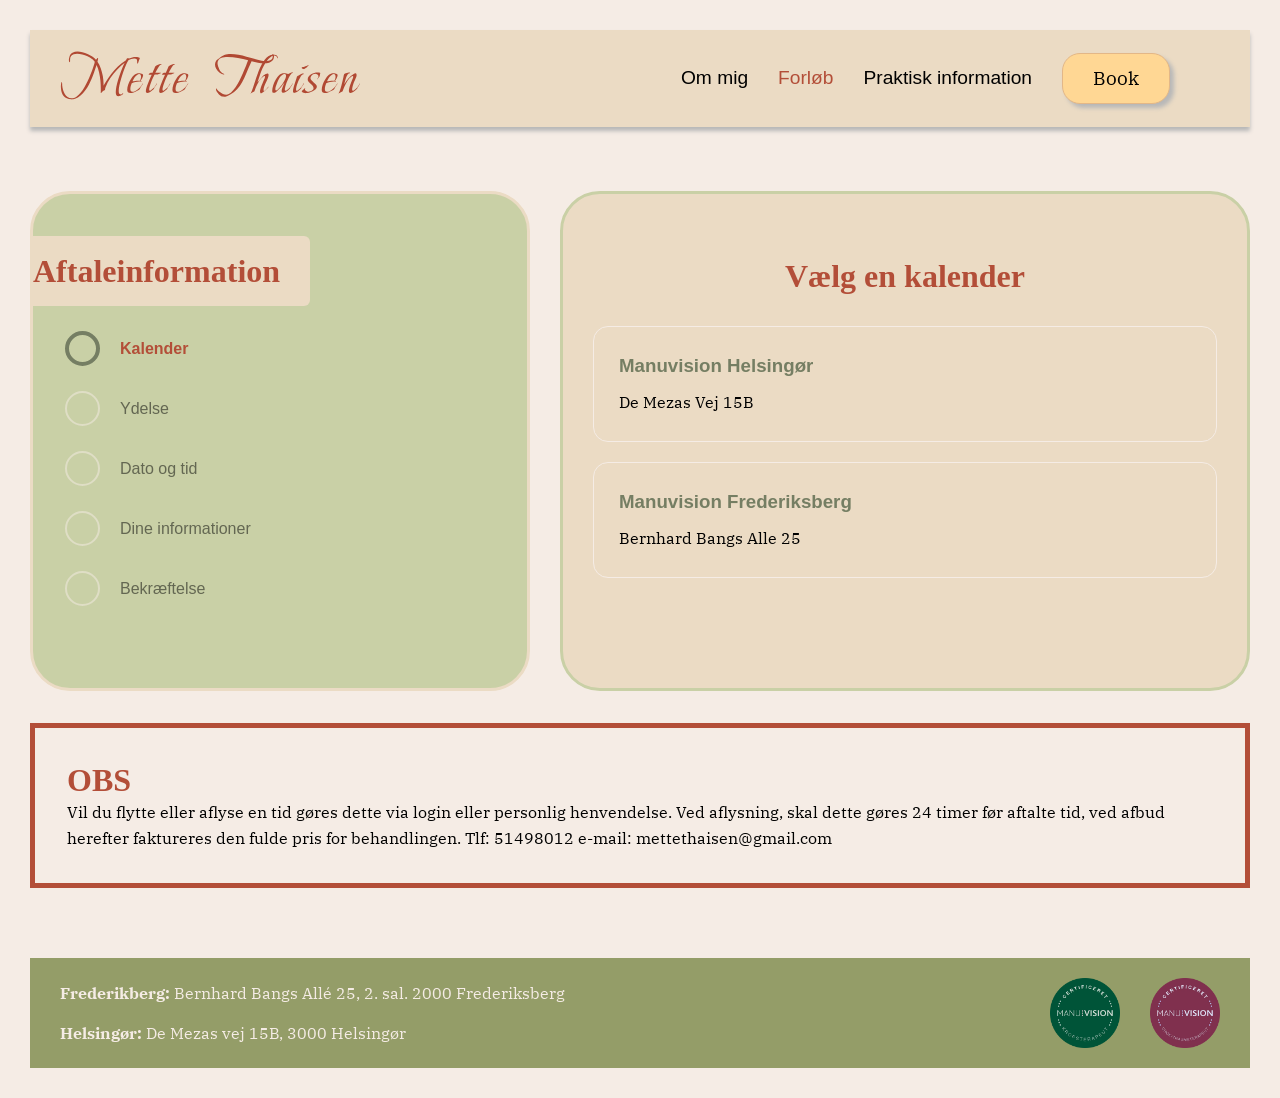
==== booking.html @ 3f694541 "Add booking functionality and styles - Created a new CSS file for booking styles (booking.css) with " ====
<!doctype html>
<html lang="da">

<head>
    <meta charset="UTF-8" />
    <meta name="viewport" content="width=device-width, initial-scale=1.0" />

    <link rel="stylesheet" href="css/general.css" />
    <link rel="stylesheet" href="css/booking.css" />
    <!-- FONTS -->
    <link rel="preconnect" href="https://fonts.googleapis.com" />
    <link rel="preconnect" href="https://fonts.gstatic.com" crossorigin />
    <link href="https://fonts.googleapis.com/css2?family=Angkor&display=swap" rel="stylesheet" />
    <link rel="preconnect" href="https://fonts.googleapis.com" />
    <link rel="preconnect" href="https://fonts.gstatic.com" crossorigin />
    <link href="https://fonts.googleapis.com/css2?family=Alike&display=swap" rel="stylesheet" />
    <link rel="preconnect" href="https://fonts.googleapis.com" />
    <link rel="preconnect" href="https://fonts.gstatic.com" crossorigin />
    <link href="https://fonts.googleapis.com/css2?family=IBM+Plex+Serif&display=swap" rel="stylesheet" />


    <title>Booking</title>
</head>

<header>
    <a href="index.html"><img src="img/logo.svg" alt="logo" /></a>
    <nav>
        <ul class="menu">
            <li><a href="om_mig.html">Om mig</a></li>
            <li><a id="aktiv" href="forloeb.html">Forløb</a></li>
            <li><a href="kommer_snart.html">Praktisk information</a></li>
            <li class="booking-btn"><a href="booking.html">Book</a></li>
        </ul>
        <button class="burger" aria-label="menu">
            <span class="line"></span>
            <span class="line"></span>
            <span class="line"></span>
        </button>
    </nav>
</header>

<body>
    <main>
        <div class="booking">

            <div class="venstre_box">

                <h1>Aftaleinformation</h1>

                <div class="step active" id="step1">
                    <div class="circle"></div>
                    <span>Kalender</span>
                </div>

                <div class="step" id="step2">
                    <div class="circle"></div>
                    <span>Ydelse</span>
                </div>

                <div class="step" id="step3">
                    <div class="circle"></div>
                    <span>Dato og tid</span>
                </div>

                <div class="step" id="step4">
                    <div class="circle"></div>
                    <span>Dine informationer</span>
                </div>

                <div class="step" id="step5">
                    <div class="circle"></div>
                    <span>Bekræftelse</span>
                </div>

            </div>



            <div class="højre_box">



                <div class="section active" id="section1">

                    <h2>Vælg en kalender</h2>

                    <div class="card" onclick="goToStep(2)">
                        <h3>Manuvision Helsingør</h3>
                        <p>De Mezas Vej 15B</p>
                    </div>

                    <div class="card" onclick="goToStep(2)">
                        <h3>Manuvision Frederiksberg</h3>
                        <p>Bernhard Bangs Alle 25</p>
                    </div>

                </div>



                <div class="section" id="section2">

                    <h2>Vælg ydelse</h2>

                    <div class="card" onclick="goToStep(3)">
                        <h3>Manuvision behandling, incl. samtale
                            1 time og 10 minutter </h3>
                        <p>DKK 1.150,00</p>
                        <button class="Læs_mere_btn">Læs mere om behandlingen</button>
                    </div>

                    <div class="card" onclick="goToStep(3)">
                        <h3>Manuvision behandling incl. samtale; stud./ledig/pensionist
                            1 time og 10 minutter </h3>
                        <p> DKK 1.000,00</p>
                        <button class="Læs_mere_btn">Læs mere om behandlingen</button>
                    </div>

                    <div class="card" onclick="goToStep(3)">
                        <h3>Slip fri af stress, incl. bogen til selvhjælp 'lær at lytte til kroppen'
                            1 time og 20 minutter </h3>
                        <p> DKK 1.400,00</p>
                        <button class="Læs_mere_btn">Læs mere om behandlingen</button>
                    </div>


                    <div class="card" onclick="goToStep(3)">
                        <h3>Manuvision behandlingsforløb, samtale & behandling, til dig som er i forløb
                            1 time og 5 minutter </h3>
                        <button class="Læs_mere_btn">Læs mere om behandlingen</button>

                    </div>

                    <div class="card" onclick="goToStep(3)">
                        <h3>Manuvision behandlingsforløb (henvisning via sundhedsforsikring) </h3>

                        <button class="Læs_mere_btn">Læs mere om behandlingen</button>
                    </div>

                    <div class="card" onclick="goToStep(5)">
                        <h3>Gratis afklarende samtale pr. telefon</h3>
                        <button class="Læs_mere_btn">Læs mere om behandlingen</button>

                    </div>

                    <div class="navigation">
                        <button onclick="goToStep(1)">
                            ← Tilbage
                        </button>
                    </div>

                </div>



                <div class="section" id="section3">

                    <h2>Vælg dato og tid</h2>

                    <div class="card" onclick="goToStep(4)">
                        <h3>Mandag 12 Maj</h3>
                        <p>10:00</p>
                    </div>

                    <div class="card" onclick="goToStep(4)">
                        <h3>Mandag 12 Maj</h3>
                        <p>13:00</p>
                    </div>

                    <div class="card" onclick="goToStep(4)">
                        <h3>Tirsdag 13 Maj</h3>
                        <p>09:00</p>
                    </div>

                    <div class="navigation">

                        <button onclick="goToStep(2)">
                            ← Tilbage
                        </button>

                    </div>

                </div>



                <div class="section" id="section4">

                    <h2>Dine informationer</h2>

                    <form onsubmit="submitBooking(event)">

                        <input type="text" placeholder="Fulde navn" required>

                        <input type="email" placeholder="Email" required>

                        <input type="tel" placeholder="Telefonnummer" required>

                        <div class="navigation">

                            <button type="button" onclick="goToStep(3)">
                                ← Tilbage
                            </button>

                            <button type="submit">
                                Bekræft booking
                            </button>

                        </div>

                    </form>

                </div>



                <div class="section" id="section5">

                    <h2>Din booking er nu reserveret</h2>



                    <div class="navigation">

                        <button onclick="goToStep(1)">
                            Start forfra
                        </button>

                    </div>

                </div>
            </div>

        </div>

        <div class="OBS">
            <h2>OBS</h2>
            <p>Vil du flytte eller aflyse en tid gøres dette via login eller personlig henvendelse. Ved aflysning, skal
                dette gøres 24
                timer før aftalte tid, ved afbud herefter faktureres den fulde pris for behandlingen.

                Tlf: 51498012

                e-mail: mettethaisen@gmail.com
            </p>
        </div>



    </main>
    <footer>
        <div class="footer">
            <div class="footer-tekst">
                <p>
                    <b>Frederikberg:</b> Bernhard Bangs Allé 25, 2. sal. 2000
                    Frederiksberg
                </p>
                <p><b>Helsingør:</b> De Mezas vej 15B, 3000 Helsingør</p>
            </div>
            <div class="certifikater">
                <img src="img/certifikat/Manuvision_LOGO_Certificeret_1 grøn.webp" alt="certifikat" />
                <img src="img/certifikat/Chok-traume.webp" alt="certifikat" />
            </div>
        </div>
    </footer>

    <script src="js/burger.js"></script>
    <script src="js/booking.js"></script>

</body>

</html>
</body>
---- css/general.css ----
/* Vi starter med at lave vores custom css. Dvs. vi henter vores fonte ind og laver variablerne til den styling som er gennemgående på hele vorres hjemmeside
Herefter laver vi variabler med de farver som er gennemgående til hele vores hjemmeside */

/********* CUSTOM PROPERTIES **********/
:root {
  /* FONTS */
  --font-h1-h2: "Crete Round", serif;
  --font-h3: "Alike", serif;
  --font-p-og-button: "IBM Plex Serif", serif;

  --font-h1-h2-size: 2rem;
  --font-h3-size: 1.5rem;
  --font-p-size: 1rem;

  --font-letter-spacing: 5%;

  --font-btn-size: 1rem;

  /* FARVER */
  --color-header: #ebdbc4;
  --color-footer: #949d68;
  --color-bg: #f5ece5;
  --color-box-bg: #c9d0a6;
  --color-banner-bg: #757e63;

  --color-h1-h2: #b34e38;
  /* --color-h3: #fbf3eb; */
  --color-h1-h2-bg: #ebdbc4;

  --color-btn1-bg: #ce8a7b;
  --color-btn1-bg-hover: #c1604b;
  --color-btn1-font: #ffffff;

  --color-btn2-bg: #ffd794;
  --color-btn2-bg-hover: #e3b787;
  --color-btn2-font: #000;

  /* BORDERS */
  --border-radius-btn: 6px;
  --border-radius-booking-btn: 18px;
  --border-radius-box: 6px;
  --border-radius-title-box: 0px 6px 6px 0px;
  --box-shadow: #b8b8b8 4px 4px 4px;
  --box-shadow-header: #b8b8b8 0px 4px 4px;

  /* MARGIN & PADDING */
  --margin-btn-block: 1rem;
  --padding-btn: 5px 25px;
}

/**************** RESET ***************/

*,
::before,
::after {
  box-sizing: border-box;
  margin: 0;
  padding: 0;
}
html {
  interpolate-size: allow-keywords;
  font-family: system-ui, sans-serif;
  line-height: 1.5;
  -webkit-font-smoothing: antialiased;
}
h1,
h2 {
  line-height: 1.25;
}
p,
li {
  text-wrap: pretty;
}
img,
svg {
  display: block;
  width: 100%;
  height: auto;
}
label {
  display: block;
}
input,
button,
textarea,
select {
  font: inherit;
  color: inherit;
  background-color: transparent;
  font-size: max(1em, 16px);
}
textarea {
  resize: none;
  min-height: 4lh;
}
legend {
  padding: 0;
}
select,
::picker(select) {
  appearance: base-select;
}

/**************** RESET ***************/

/* Nu laver vi den gennemgående styling på vores side, og her bruger vi de custom properties vi lavede øverst i css´en. 
   (det gør vi for at gøre det nemmere for os selv nu, og for at sikre os at vi alle bruger de samme farver og fonte når vi senere skal kode hver vores underside på den samme hjemmeside) */

/**************** FONTS ***************/
h1,
h2 {
  font-family: var(--font-h1-h2);
  font-weight: bold;
  font-style: normal;
  font-size: var(--font-h1-h2-size);
  letter-spacing: var(--font-letter-spacing);
  color: var(--color-h1-h2);
}

/* h3 {
  font-family: var(--font-h3);
  font-weight: 400;
  font-style: normal;
  font-size: var(--font-h3-size);
  color: var(--color-h3);
} */

p {
  font-family: var(--font-p-og-button);
  font-weight: 400;
  font-style: normal;
  font-size: var(--font-p-size);
  letter-spacing: var(--font-letter-spacing);
  line-height: 160%;
}

/************** BUTTONS ***************/

.button1 {
  font-family: var(--font-p-og-button);
  font-weight: 400;
  font-size: var(--font-btn-size);
  letter-spacing: var(--font-letter-spacing);
  color: var(--color-btn1-font);
  background-color: var(--color-btn1-bg);
  border-radius: var(--border-radius-btn);
  box-shadow: var(--box-shadow);
  border: none;

  margin-block: var(--margin-btn-block);
  padding: var(--padding-btn);
}

.button1:hover {
  background-color: var(--color-btn1-bg-hover);
}

.button2 {
  font-family: var(--font-p-og-button);
  font-weight: 400;
  font-size: var(--font-btn-size);
  letter-spacing: var(--font-letter-spacing);
  color: var(--color-btn2-font);
  background-color: var(--color-btn2-bg);
  border-radius: var(--border-radius-btn);
  box-shadow: var(--box-shadow);
  border: none;

  margin-block: var(--margin-btn-block);
  padding: var(--padding-btn);
}

.button2:hover {
  background-color: var(--color-btn2-bg-hover);
}

.booking-btn {
  font-family: var(--font-p-og-button);
  font-weight: 400;
  font-size: var(--font-btn-size);
  letter-spacing: var(--font-letter-spacing);
  color: var(--color-btn2-font);
  background-color: var(--color-btn2-bg);
  border-radius: var(--border-radius-booking-btn);
  box-shadow: var(--box-shadow);
  border: solid 0.5px #e3b787;

  /* margin-block: var(--margin-btn-block); */
  padding: 10px 30px;
}

.booking-btn:hover {
  background-color: var(--color-btn2-bg-hover);
}

/*************** HEADER ***************/

/* vi ligger menuen ud i højre side ved at bruge space-between, da det flytter elementerne så langt fra hinanden som muligt (vi har kun to elementer; logo og nav) */
header {
  position: sticky;
  top: 0;
  display: flex;
  background-color: var(--color-header);
  justify-content: space-between;
  padding: 10px 80px 10px 30px;
  box-shadow: var(--box-shadow-header);
  z-index: 1000;
}

header img {
  width: 300px;
  height: auto;
  padding-top: 6px;
}

/* sætter teksten i midten på y-aksen */
nav {
  display: flex;
  align-items: center;
}

.menu {
  display: flex;
  list-style: none;
  gap: 30px;
}

#aktiv {
  color: #b34e38;
}

/* Fjerner tekst-styling på linkene */
.menu a {
  font-size: 1.2rem;
  text-decoration: none;
  color: black;
}

.menu a:hover {
  color: #b34e38;
}

.menu li {
  display: flex;
  align-items: center;
  margin-bottom: 0;
}

/* Vi sætter 'booking:hover' funktionen her, så den overrider 'menu a:hover' */
.booking-btn a:hover {
  color: #000;
}

/* styling af burgermenu streger, og gør burgermenuen usynlig i desktop */
.burger {
  width: 30px;
  height: 20px;
  cursor: pointer;
  display: none;
}

.burger .line {
  display: block;
  width: 100%;
  height: 2px;
  background-color: #333333;
  margin-bottom: 5px;
  transition: 0.2s linear;
}

/************************ burgermenu ******************/

@media (max-width: 800px) {
  /* HEADER */
  header {
    padding-right: 30px;
  }

  header img {
    width: 200px;
    height: auto;
  }

  .menu {
    display: none;
  }

  .burger {
    display: block;
    background-color: transparent;
    border: 0;
  }

  .burger.active .line:nth-child(1) {
    transform: rotate(45deg) translate(5px, 5px);
    transition: 0.2s linear;
  }

  .burger.active .line:nth-child(2) {
    opacity: 0;
    transition: 0.15s linear;
  }

  .burger.active .line:nth-child(3) {
    transform: rotate(-45deg) translate(5px, -5px);
    transition: 0.2s linear;
  }

  /* burgermenuen når den er foldet ud */
  nav.active .menu {
    display: block;
    background-color: var(--color-header);
    position: absolute;
    top: 65px;
    right: 0;
    width: 50%;
    box-shadow: 0 10px 10px rgba(0, 0, 0, 0.1);
    z-index: 100;
  }

  /* margin i top/bund og siderne når menuen er foldet ud */
  nav.active .menu li {
    margin: 10px 20px;
  }

  /* BOOKING BTN */
  .booking-btn {
    width: 110px;
  }
}
/*************** FOOTER ***************/

footer {
  background-color: var(--color-footer);
  padding: 15px 30px 15px 30px;
  margin-top: 70px;
}

.footer {
  display: flex;
  justify-content: space-between;
  align-items: center;
}

.footer-tekst p {
  color: #f5ece5;
  line-height: 250%;
}

.certifikater {
  display: flex;
  gap: 30px;
}

/* Ved at sætte height: auto, bliver den ikke strukket ud (flad) */
footer img {
  width: 70px;
  height: auto;
}

/**************** BODY & MAIN ****************/

body {
  background-color: var(--color-bg);
}

/* vi laver en class som vi kan tillægge de elementer vi gerne vil have har den baggrundsfarve, som vi på vores styletile har tillagt brødtekst */
.box {
  background-color: var(--color-box-bg);
  border-radius: var(--border-radius-box);
}

/* NÆSTE OPGAVEE/TRIN. 
- Vi skal lave margener (variabler) på tekst
- header - nav, li, button, flex-end, align-items
- footer */
---- css/booking.css ----
* {
  margin: 0;
  padding: 0;
  box-sizing: border-box;
}

body {
  font-family: Arial, sans-serif;
  background: var(--color-bg);
  padding: 30px;
}

.booking {
  display: flex;
  gap: 30px;
  align-items: flex-start;
}

/* Box i venstre side */

.venstre_box {
  width: 500px;
  height: 500px;
  margin-top: 4rem;
  background: var(--color-box-bg);
  border-radius: 40px;
  padding-top: 2rem;
  border: 3px solid var(--color-header);
}

.venstre_box h1 {
  display: inline block;
  background-color: var(--color-header);
  width: fit-content; /*gør så baggrundsfarven kun fylder der hvor teksten er*/
  border-radius: var(--border-radius-title-box);
  padding-right: 30px;
  padding-block: 15px;
  margin-block: 10px;
}

.step {
  display: flex;
  align-items: center;

  margin-block: 25px;
  color: black;
  opacity: 0.5; /*gør typografien svagere*/
  transition: 0.2s;
  gap: 20px;
  margin-left: 2rem;
}

.step.active {
  opacity: 1; /*gør typografien tydeligere*/
  font-weight: bold;
  color: var(--color-h1-h2);
}

.circle {
  width: 35px;
  height: 35px;
  border-radius: 50%;
  border: 2px solid var(--color-bg);
}

.step.active .circle {
  border: 4px solid var(--color-banner-bg);
}

/* højre box */

.højre_box {
  flex: 1;
  width: 500px;
  height: 500px;
  margin-top: 4rem;
  background: var(--color-header);
  border-radius: 40px;
  padding-top: 2rem;
  border: 3px solid var(--color-box-bg);
  overflow: hidden;
}

.section {
  display: none;
  padding: 30px;
}

.section.active {
  display: block;
}

.section h2 {
  margin-bottom: 30px;
  text-align: center;
}

/*Scrollbare*/
/*Scroll virker kun hvis containeren har en begrænset højde — ellers vokser den bare.*/

#section2 {
  max-height: 400px; /* justere højden efter layout */
  overflow-y: auto; /* gør den scrollbar  */
}

#section3 {
  max-height: 400px; /* justere højden efter layout */
  overflow-y: auto; /* gør den scrollbar  */
}
#section4 {
  max-height: 400px; /* justere højden efter layout */
  overflow-y: auto; /* gør den scrollbar  */
}

/***/

.card {
  border: 1px solid var(--color-bg);
  border-radius: 15px;
  padding: 25px;
  margin-bottom: 20px;
  cursor: pointer;
  transition: 0.2s;
}

.card:hover {
  background: var(--color-box-bg);
}

.card h3 {
  margin-bottom: 10px;
  color: var(--color-banner-bg);
}

/* FORMS */

form {
  display: flex;
  flex-direction: column;
  gap: 20px;
}

input {
  padding: 15px;
  border-radius: 10px;
  border: 1px solid var(--color-bg);
  font-size: 16px;
}

/* BTN*/

.navigation {
  display: flex;
  justify-content: space-between;
  margin-top: 30px;
}

button {
  padding: 15px 25px;
  border: none;
  border-radius: 10px;
  background: var(--color-banner-bg);
  color: var(--color-bg);
  cursor: pointer;
  font-size: 16px;
}

.Læs_mere_btn {
  margin-top: 1rem;
  padding: 10px 15px;
  border: none;
  border-radius: 10px;
  background: var(--color-banner-bg);
  color: var(--color-bg);
  cursor: pointer;
  font-size: 10px;
}

button:hover {
  opacity: 0.9;
}

/*OBS BOX*/

.OBS {
  border: 5px solid var(--color-h1-h2);
  margin-top: 2rem;
  padding: 2rem;
}
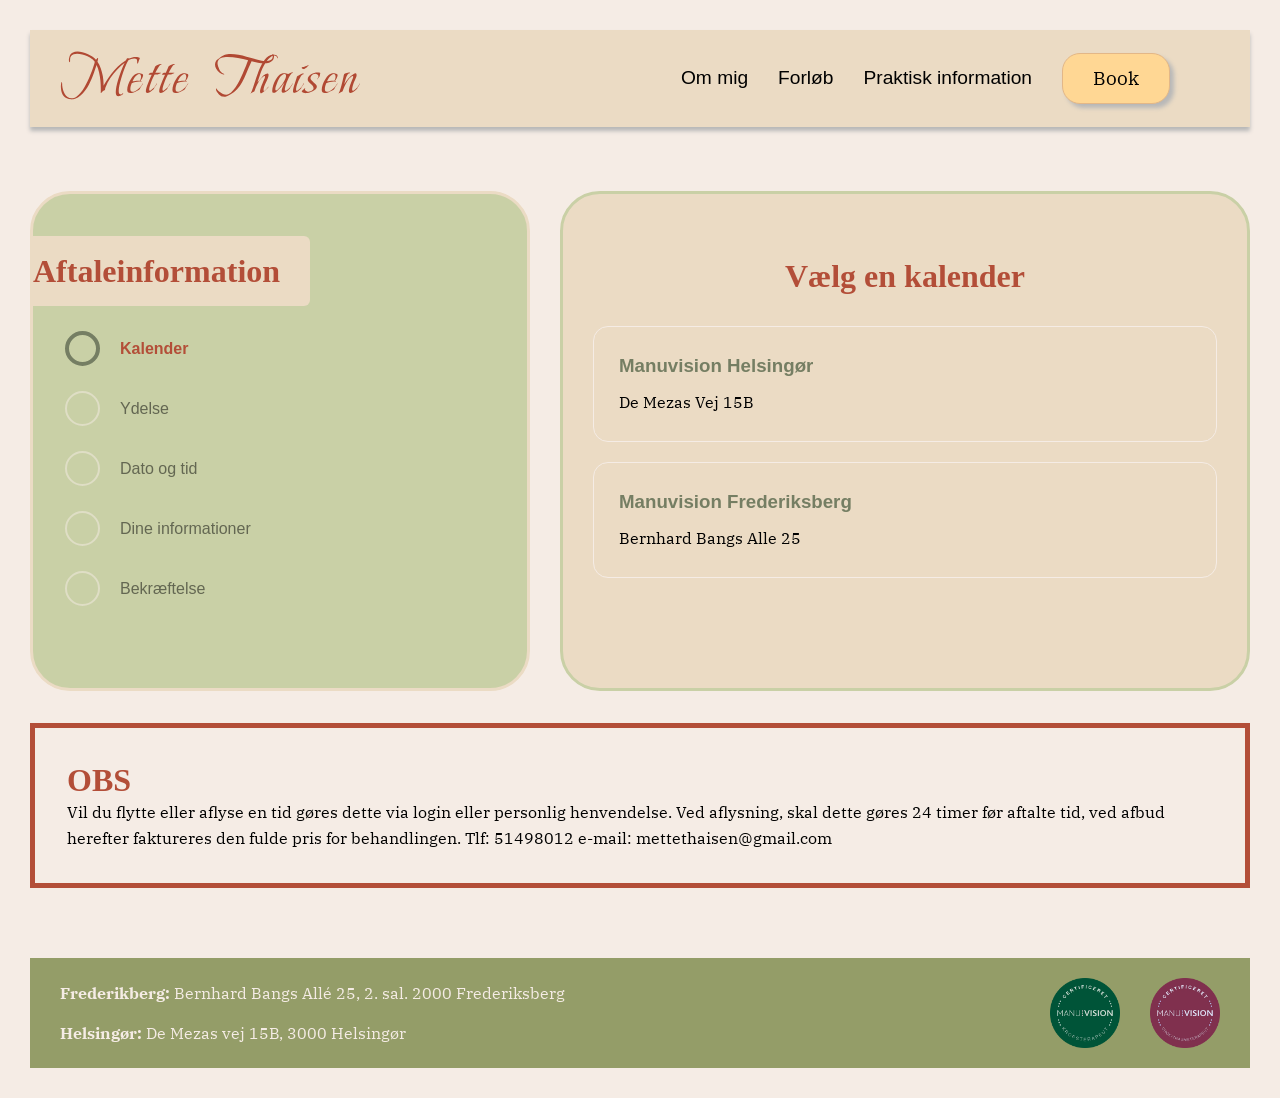
==== commit 13cfaaab: "Remove active ID from Forløb link in booking.html" ====
--- a/booking.html
+++ b/booking.html
@@ -27,7 +27,7 @@
     <nav>
         <ul class="menu">
             <li><a href="om_mig.html">Om mig</a></li>
-            <li><a id="aktiv" href="forloeb.html">Forløb</a></li>
+            <li><a href="forloeb.html">Forløb</a></li>
             <li><a href="kommer_snart.html">Praktisk information</a></li>
             <li class="booking-btn"><a href="booking.html">Book</a></li>
         </ul>
@@ -270,4 +270,4 @@
 </body>
 
 </html>
-</body>+</body>
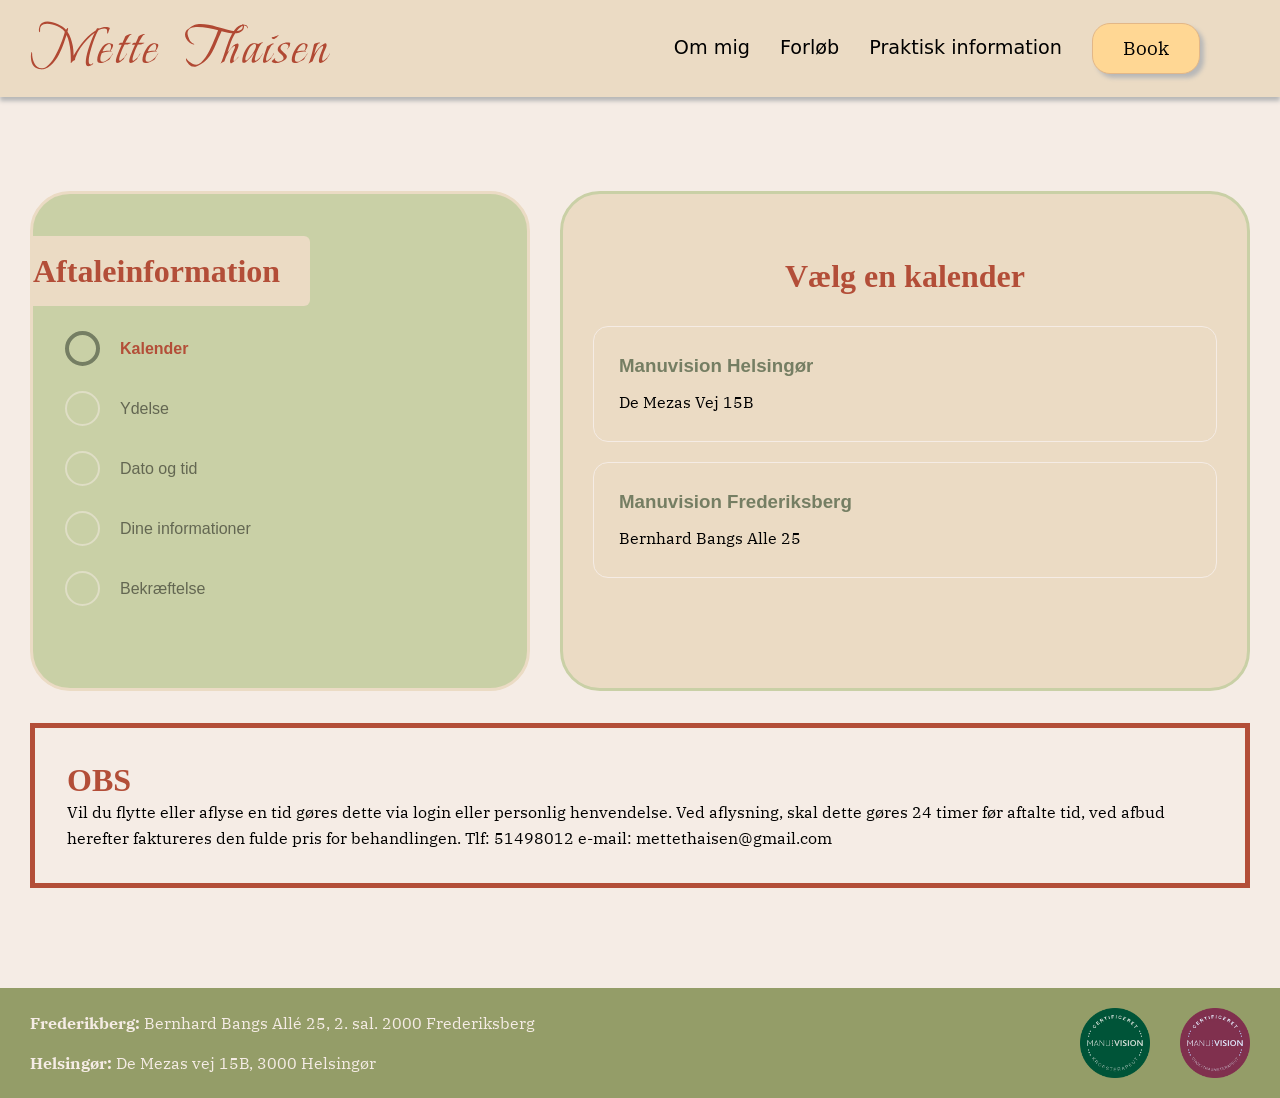
==== commit 77fc06e9: "Update booking.html" ====
--- a/booking.html
+++ b/booking.html
@@ -4,6 +4,7 @@
 <head>
     <meta charset="UTF-8" />
     <meta name="viewport" content="width=device-width, initial-scale=1.0" />
+    <meta name="robots" content="noindex">
 
     <link rel="stylesheet" href="css/general.css" />
     <link rel="stylesheet" href="css/booking.css" />
--- a/css/booking.css
+++ b/css/booking.css
@@ -4,7 +4,7 @@
   box-sizing: border-box;
 }
 
-body {
+main {
   font-family: Arial, sans-serif;
   background: var(--color-bg);
   padding: 30px;
